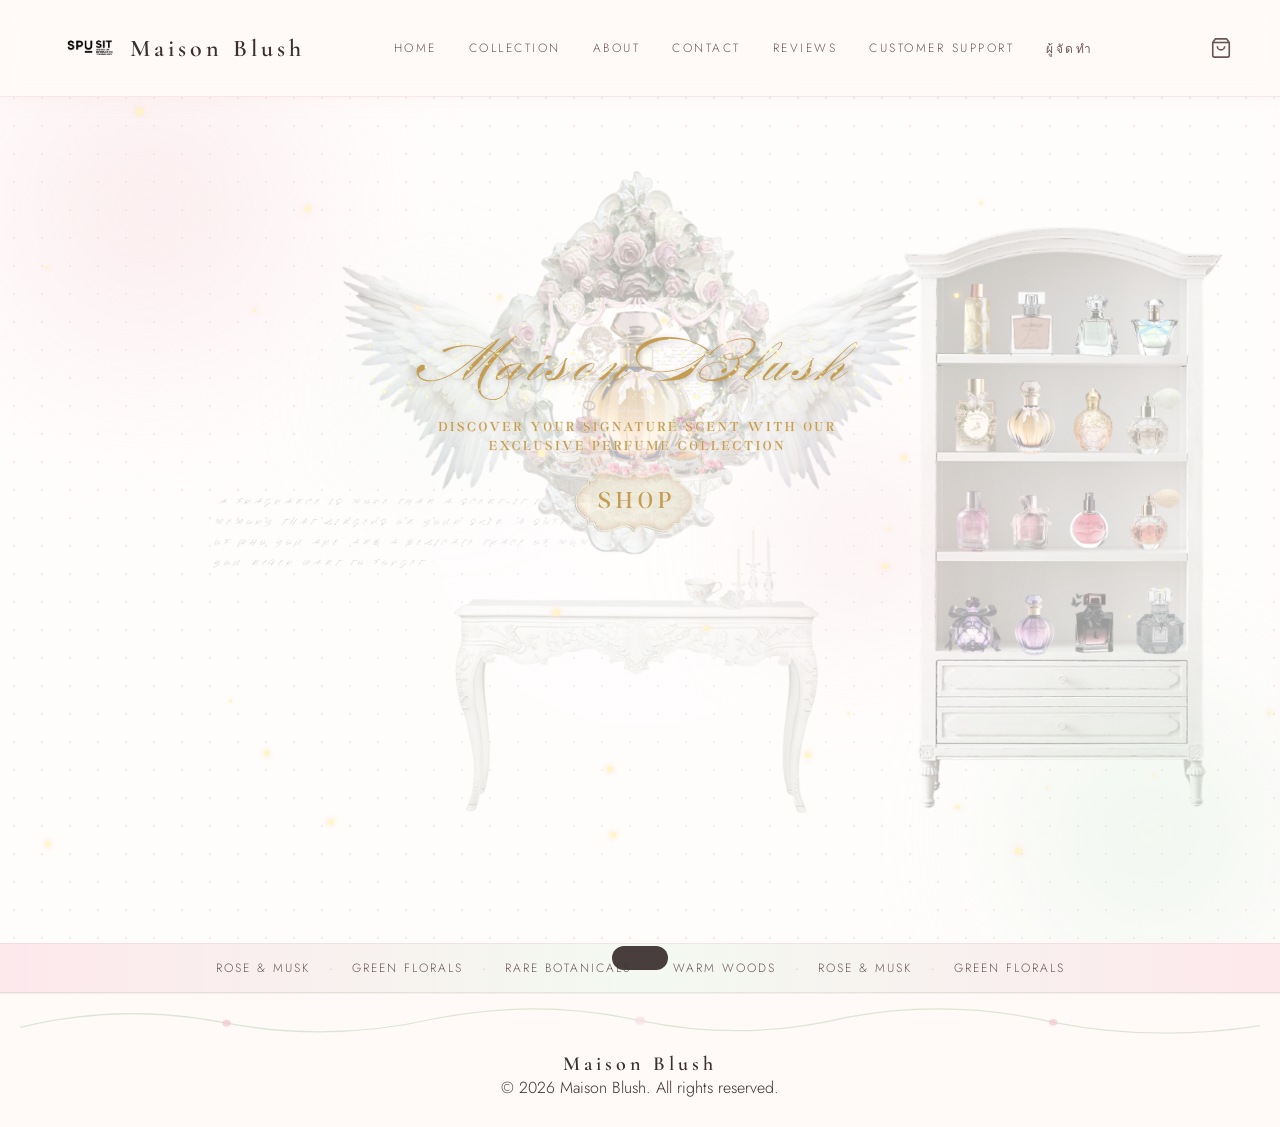
==== index.html @ d55a4695 "Add files via upload" ====
<!DOCTYPE html>
<html lang="th">
<head>
<meta charset="UTF-8">
<meta name="viewport" content="width=device-width, initial-scale=1.0, minimum-scale=1.0, maximum-scale=5.0">
<title>Maison Blush — Home</title>
<link href="https://fonts.googleapis.com/css2?family=Playfair+Display:wght@400;500;600&display=swap" rel="stylesheet">
<link href="https://fonts.googleapis.com/css2?family=Cormorant+Garamond:ital,wght@0,300;0,400;0,600;1,300;1,400&family=Jost:wght@200;300;400&display=swap" rel="stylesheet">
<link rel="stylesheet" href="style.css">
<style>.logo{text-decoration:none!important;border-bottom:none!important;border:none!important;}</style>
</head>
<body class="home-page fade-in">
<div class="sparkle-layer" id="sparkleLayer"></div>

<div class="cart-overlay" id="cartOverlay" onclick="closeCart()"></div>
<div class="cart-sidebar" id="cartSidebar">
  <div class="cart-header"><h3>🛒 ตะกร้าสินค้า</h3><button class="cart-close" onclick="closeCart()">✕</button></div>
  <div class="cart-items" id="cartItems"><div class="cart-empty" id="cartEmpty">ยังไม่มีสินค้าในตะกร้า 🌸</div></div>
  <div class="cart-footer-panel" id="cartFooterPanel" style="display:none">
    <div class="cart-total"><span class="cart-total-label">ยอดรวมทั้งหมด</span><span class="cart-total-amount" id="cartTotal">฿0</span></div>
    <button class="checkout-btn" onclick="goToCheckout()">
  ยืนยันคำสั่งซื้อ
</button>
  </div>
</div>
<div class="toast" id="toast"></div>

<div class="mobile-nav" id="mobileNav">
  <button class="mobile-nav-close" onclick="closeMobileNav()">✕</button>
  <a href="index.html" onclick="closeMobileNav()">Home</a>
  <a href="collection.html" onclick="closeMobileNav()">Collection</a>
  <a href="about.html" onclick="closeMobileNav()">About</a>
  <a href="contact.html" onclick="closeMobileNav()">Contact</a>
  <a href="reviews.html" onclick="closeMobileNav()">Reviews</a>
  <a href="support.html" onclick="closeMobileNav()">Customer Support</a>
  <a href="team.html" onclick="closeMobileNav()">ผู้จัดทำ</a>
</div>

<header>
  <a class="logo" href="index.html">
    <img src="pic/Logo SPU SIT_black.png" alt="Maison Blush Logo">
    Maison Blush
  </a>

  <nav id="desktopNav">
    <a href="index.html" class="nav-active">Home</a>
    <a href="collection.html">Collection</a>
    <a href="about.html">About</a>
    <a href="contact.html">Contact</a>
    <a href="reviews.html">Reviews</a>
    <a href="support.html">Customer Support</a>
    <a href="team.html">ผู้จัดทำ</a>
  </nav>

  <div class="header-actions">
    <button class="cart-icon-btn" onclick="openCart()">
      <svg viewBox="0 0 24 24" fill="none" stroke="currentColor" stroke-width="1.8">
        <path d="M6 2L3 6v14a2 2 0 002 2h14a2 2 0 002-2V6l-3-4z"/>
        <line x1="3" y1="6" x2="21" y2="6"/>
        <path d="M16 10a4 4 0 01-8 0"/>
      </svg>
      <span class="cart-badge" id="cartBadge">0</span>
    </button>

    <button class="hamburger" onclick="openMobileNav()">
      <span></span><span></span><span></span>
    </button>
  </div>
</header>

<section class="hero">
  <div class="hero-blob b1"></div><div class="hero-blob b2"></div><div class="hero-blob b3"></div><div class="hero-blob b4"></div>
  <div class="overlay"></div>
<div class="hero-box">
  <p>Discover your signature scent with our exclusive perfume collection</p>
  <a href="collection.html" class="shop-button-img">
   <img src="pic/shop.png" alt="Shop Now">
  </a>
  <div class="hero-ornament bottom-ornament">— &ensp; Maison Blush &ensp; —</div>
</div>
</section>

<div class="scent-strip">
  <div class="strip-item">Rose &amp; Musk</div><div class="strip-dot">·</div>
  <div class="strip-item">Green Florals</div><div class="strip-dot">·</div>
  <div class="strip-item">Rare Botanicals</div><div class="strip-dot">·</div>
  <div class="strip-item">Warm Woods</div><div class="strip-dot">·</div>
  <div class="strip-item">Rose &amp; Musk</div><div class="strip-dot">·</div>
  <div class="strip-item">Green Florals</div>
</div>

<footer>
  <svg class="footer-vine" viewBox="0 0 1200 60" xmlns="http://www.w3.org/2000/svg" preserveAspectRatio="none">
    <path d="M0,40 Q100,10 200,35 Q300,58 400,30 Q500,5 600,32 Q700,58 800,28 Q900,5 1000,34 Q1100,58 1200,38" stroke="#b8d4ae" stroke-width="1.5" fill="none" opacity="0.5"/>
    <circle cx="200" cy="35" r="4" fill="#f3c6ce" opacity="0.7"/>
    <circle cx="600" cy="32" r="5" fill="#f9dde2" opacity="0.7"/>
    <circle cx="1000" cy="34" r="4" fill="#f3c6ce" opacity="0.7"/>
  </svg>
  <div class="logo footer-logo">Maison Blush</div>
  <p>© 2026 Maison Blush. All rights reserved.</p>
</footer>
<script src="script.js"></script>

</body>
</html>
---- style.css ----
/* =============================================
    MAISON BLUSH 
    ============================================= */

  :root {
    --pink-deep:    #e8aeb7;
    --pink-mid:     #f3c6ce;
    --pink-light:   #fde8ec;
    --pink-blush:   #fdecef;
    --green-sage:   #8fad88;
    --green-soft:   #a8c89e;
    --green-pale:   #dbeedd;
    --cream:        #fffaf8;
    --white:        #ffffff;
    --text-dark:    #3a2e2e;
    --text-mid:     #6b5555;
    --text-light:   #9e8888;
  }

  * { margin: 0; padding: 0; box-sizing: border-box; }
  html { scroll-behavior: smooth; }

  body {
    font-family: 'Jost', sans-serif;
    font-weight: 300;
    background-color: var(--cream);
    background-image: radial-gradient(var(--pink-mid) 1px, transparent 1px);
    background-size: 28px 28px;
    color: var(--text-dark);
    overflow-x: hidden;
  }

  #petalCanvas { position: fixed; inset: 0; pointer-events: none; z-index: 5; }

  /* ══════════════════════════════════════
    SCROLL REVEAL ANIMATIONS
  ══════════════════════════════════════ */
  .reveal {
    opacity: 0; transform: translateY(40px);
    transition: opacity 0.8s ease, transform 0.8s ease;
  }
  .reveal.visible { opacity: 1; transform: translateY(0); }

  .reveal-left {
    opacity: 0; transform: translateX(-50px);
    transition: opacity 0.8s ease, transform 0.8s ease;
  }
  .reveal-left.visible { opacity: 1; transform: translateX(0); }

  .reveal-right {
    opacity: 0; transform: translateX(50px);
    transition: opacity 0.8s ease, transform 0.8s ease;
  }
  .reveal-right.visible { opacity: 1; transform: translateX(0); }

  .reveal-scale {
    opacity: 0; transform: scale(0.88);
    transition: opacity 0.8s ease, transform 0.8s ease;
  }
  .reveal-scale.visible { opacity: 1; transform: scale(1); }

  /* ══════════════════════════════════════
    CORNER BOTANICALS
  ══════════════════════════════════════ */
  .corner-botanical { position: fixed; pointer-events: none; z-index: 2; opacity: 0.88; }
  .corner-botanical.tl { top: 0; left: 0;   width: 200px; height: 280px; }
  .corner-botanical.tr { top: 0; right: 0;  width: 200px; height: 280px; }
  .corner-botanical.bl { bottom: 0; left: 0;  width: 220px; height: 200px; }
  .corner-botanical.br { bottom: 0; right: 0; width: 220px; height: 200px; }
  @media (max-width: 768px) {
    .corner-botanical.tl, .corner-botanical.tr { width: 100px; height: 140px; }
    .corner-botanical.bl, .corner-botanical.br { width: 110px; height: 100px; }
  }

  /* ══════════════════════════════════════
    NAVBAR
  ══════════════════════════════════════ */
header {
  backdrop-filter: blur(10px);
  animation: headerFloat 4s ease-in-out infinite;
  position: sticky;
  top: 0;
  z-index: 1000;
  display: flex;
  align-items: center;
  justify-content: space-between;
  padding: 18px 40px; 
  background: rgba(255,250,248,0.82);
  border-bottom: 1px solid rgba(243,198,206,0.4);
  box-shadow: 0 2px 20px rgba(232,174,183,0.1);
}
#reviewAlert {
  position: fixed;
  inset: 0;
  z-index: 2000;
  background: rgba(0, 0, 0, 0.4);
  display: none;
  align-items: center;
  justify-content: center;
  pointer-events: none;
}

#reviewAlert[style*="flex"] {
  pointer-events: auto;
}

  @keyframes headerFloat {
  0%,100% { transform: translateY(0); }
  50% { transform: translateY(-2px); }
}

@media (max-width: 768px) { header { padding: 14px 20px; } }

.logo {
  display: flex;
  align-items: center;
  gap: 10px;
  font-family: 'Cormorant Garamond', serif;
  font-size: 24px;
  font-weight: 600;
  letter-spacing: 4px;
  color: var(--text-dark);
  margin-left: 20px;
}

.logo img {
  width: 60px; 
  height: 60px;
  object-fit: contain;
}

nav {
  display: flex;
  justify-content: center; 
  gap: 32px; 
}

nav a {
  text-decoration: none;
  color: var(--text-mid);
  font-size: 12px;
  letter-spacing: 2.5px;
  text-transform: uppercase;
  position: relative;
  transition: color 0.3s;
  text-align: center;
}
  nav a::after {
    content: ''; position: absolute; bottom: -3px; left: 0;
    width: 0; height: 1px; background: var(--pink-deep); transition: width 0.3s ease;
  }
  nav a:hover { color: var(--pink-deep); }
  nav a:hover::after { width: 100%; }
  @media (max-width: 768px) { #desktopNav { display: none; } }

  .header-actions { display: flex; align-items: center; gap: 8px;  margin-left: 20px;}

  
  .cart-icon-btn {
    position: relative; cursor: pointer; background: none; border: none;
    padding: 8px; border-radius: 50%;
    transition: background 0.2s;
    display: flex; align-items: center; justify-content: center;
  }
  .cart-icon-btn:hover { background: var(--pink-light); }
  .cart-icon-btn svg { width: 22px; height: 22px; stroke: var(--text-mid); }
  .cart-badge {
    position: absolute; top: 2px; right: 2px;
    background: var(--pink-deep); color: white;
    font-size: 9px; width: 16px; height: 16px; border-radius: 50%;
    display: none; align-items: center; justify-content: center;
    font-family: 'Jost', sans-serif;
  }
  .cart-badge.show { display: flex; }

  .hamburger {
    display: none; flex-direction: column; gap: 5px;
    cursor: pointer; padding: 4px; background: none; border: none;
  }
  .hamburger span { display: block; width: 22px; height: 1.5px; background: var(--text-mid); transition: all 0.3s; }
  @media (max-width: 768px) { .hamburger { display: flex; } }

  .mobile-nav {
    display: none; position: fixed; inset: 0;
    background: rgba(255,250,248,0.97); z-index: 300;
    flex-direction: column; align-items: center; justify-content: center; gap: 40px;
  }
  .mobile-nav.open { display: flex; }
  .mobile-nav a { font-size: 18px; letter-spacing: 4px; text-transform: uppercase; color: var(--text-dark); text-decoration: none; }
  .mobile-nav-close {
    position: absolute; top: 20px; right: 24px;
    font-size: 28px; cursor: pointer; color: var(--text-mid); background: none; border: none;
  }

@media (max-width: 768px) {

  .cards {
    display: grid;
    grid-template-columns: 1fr 1fr; 
    gap: 12px;
    padding: 0 12px;
    justify-items: center;
  }

  .card {
    width: 100%;
    max-width: 100%;
    padding: 14px 12px 14px;
    border-radius: 18px;
  }

  .img {
    height: 130px;
    border-radius: 12px;
    margin-bottom: 10px;
  }

  .bottle-icon {
    width: 55px;
  }

  .card h3 {
    font-size: 15px;
    margin-bottom: 3px;
  }

  .card p {
    font-size: 11px;
    margin-bottom: 4px;
  }

  .card-meta {
    font-size: 10px;
    margin-bottom: 8px;
  }

  .card-footer {
    flex-direction: column;
    align-items: flex-start;
    gap: 6px;
  }

.price {
  text-align: center;
  width: 100%;
}

  .card-actions {
    width: 100%;
    display: flex;
    gap: 4px;
  }

  .add-btn, .buy-btn {
    flex: 1;
    font-size: 10px;
    padding: 6px 8px;
    letter-spacing: 0.5px;
    text-align: center;
  }
  

  .card-featured {
    transform: none;
    grid-column: span 2; 
  }
  .card-featured:hover {
    transform: translateY(-8px);
  }

  .card-badge {
    font-size: 9px;
    padding: 3px 8px;
  }
}

@media (max-width: 380px) {
  .cards {
    grid-template-columns: 1fr 1fr;
    gap: 8px;
    padding: 0 8px;
  }

  .img {
    height: 110px;
  }

  .card h3 {
    font-size: 13px;
  }
}
  /* ══════════════════════════════════════
    CART SIDEBAR 
  ══════════════════════════════════════ */
  .cart-overlay { display: none; position: fixed; inset: 0; background: rgba(58,46,46,0.4); z-index: 500; backdrop-filter: blur(4px); }
  .cart-overlay.open { display: block; }

  .cart-sidebar {
    position: fixed; top: 0; right: -420px; width: 380px; height: 100vh;
    background: var(--cream); z-index: 501;
    box-shadow: -10px 0 40px rgba(232,174,183,0.2);
    transition: right 0.4s cubic-bezier(0.4,0,0.2,1);
    display: flex; flex-direction: column;
  }
  .cart-sidebar.open { right: 0; }
  @media (max-width: 480px) { .cart-sidebar { width: 100%; } }

  .cart-header {
    padding: 24px 28px; border-bottom: 1px solid rgba(243,198,206,0.4);
    display: flex; align-items: center; justify-content: space-between;
  }
  .cart-header h3 { font-family: 'Cormorant Garamond', serif; font-size: 22px; font-weight: 400; letter-spacing: 2px; }
  .cart-close { background: none; border: none; cursor: pointer; font-size: 22px; color: var(--text-mid); transition: color 0.2s; }
  .cart-close:hover { color: var(--pink-deep); }

  .cart-items { flex: 1; overflow-y: auto; padding: 20px 28px; }
  .cart-empty { text-align: center; padding: 60px 20px; color: var(--text-light); font-style: italic; font-size: 14px; }

  .cart-item {
    display: flex; gap: 14px; padding: 16px 0;
    border-bottom: 1px solid rgba(243,198,206,0.25); align-items: center;
  }
  .cart-item-img {
    width: 60px; height: 60px; border-radius: 12px;
    background: linear-gradient(145deg, var(--pink-light), #fff);
    display: flex; align-items: center; justify-content: center; font-size: 24px; flex-shrink: 0;
  }
  .cart-item-info { flex: 1; }
  .cart-item-name { font-family: 'Cormorant Garamond', serif; font-size: 16px; font-weight: 600; color: var(--text-dark); margin-bottom: 4px; }
  .cart-item-size { font-size: 11px; color: var(--text-light); letter-spacing: 1px; margin-bottom: 8px; }
  .cart-item-price { font-family: 'Cormorant Garamond', serif; font-size: 16px; color: var(--pink-deep); font-weight: 600; }
  .qty-control { display: flex; align-items: center; gap: 10px; margin-top: 6px; }
  .qty-btn {
    width: 24px; height: 24px; border-radius: 50%;
    border: 1px solid rgba(243,198,206,0.6); background: white;
    cursor: pointer; font-size: 14px; color: var(--text-mid);
    display: flex; align-items: center; justify-content: center; transition: all 0.2s;
  }
  .qty-btn:hover { background: var(--pink-light); }
  .qty-num { font-size: 13px; min-width: 20px; text-align: center; }
  .cart-remove { background: none; border: none; cursor: pointer; color: var(--text-light); font-size: 16px; transition: color 0.2s; flex-shrink: 0; }
  .cart-remove:hover { color: var(--pink-deep); }

  .cart-footer-panel { padding: 24px 28px; border-top: 1px solid rgba(243,198,206,0.4); }
  .cart-total { display: flex; justify-content: space-between; align-items: center; margin-bottom: 20px; }
  .cart-total-label { font-size: 12px; letter-spacing: 2px; text-transform: uppercase; color: var(--text-mid); }
  .cart-total-amount { font-family: 'Cormorant Garamond', serif; font-size: 24px; font-weight: 600; color: var(--pink-deep); }
  .checkout-btn {
    width: 100%; padding: 14px; border: none; cursor: pointer;
    background: linear-gradient(135deg, #f3b6c1, #e8aeb7); color: white;
    border-radius: 20px; font-family: 'Jost', sans-serif; font-size: 12px;
    letter-spacing: 3px; text-transform: uppercase;
    box-shadow: 0 6px 24px rgba(232,174,183,0.4); transition: all 0.3s;
  }
  .checkout-btn:hover { transform: translateY(-2px); box-shadow: 0 10px 32px rgba(232,174,183,0.5); }

  .toast {
    position: fixed; bottom: 30px; left: 50%; transform: translateX(-50%) translateY(100px);
    background: rgba(58,46,46,0.92); color: white; padding: 12px 28px;
    border-radius: 30px; font-size: 13px; letter-spacing: 1px;
    z-index: 600; transition: transform 0.4s cubic-bezier(0.4,0,0.2,1);
    pointer-events: none; white-space: nowrap;
  }
  .toast.show { transform: translateX(-50%) translateY(0); }

  /* ══════════════════════════════════════
    HERO
  ══════════════════════════════════════ */
  .hero {
    
    position: relative; height: 94vh;
    display: flex; align-items: center; justify-content: center;
    overflow: hidden;
    background: linear-gradient(145deg, #fde8ec 0%, #fff5f7 40%, #eef8f0 100%);
    z-index: 1;
  }
  .hero-blob { position: absolute; border-radius: 50%; filter: blur(55px); pointer-events: none; animation: blobFloat 9s ease-in-out infinite alternate; }
  .b1 { width:500px; height:500px; top:-140px; left:-100px; background: radial-gradient(circle, #f9dde2 0%, transparent 70%); opacity:0.55; animation-delay:0s; }
  .b2 { width:420px; height:420px; bottom:-100px; right:-80px; background: radial-gradient(circle, #dbeedd 0%, transparent 70%); opacity:0.48; animation-delay:-3.5s; }
  .b3 { width:300px; height:300px; top:35%; left:55%; background: radial-gradient(circle, #f3c6ce 0%, transparent 70%); opacity:0.32; animation-delay:-6s; }
  .b4 { width:250px; height:250px; top:20%; left:25%; background: radial-gradient(circle, #dbeedd 0%, transparent 70%); opacity:0.28; animation-delay:-4s; }
  @keyframes blobFloat { 0% { transform: translate(0,0) scale(1); } 100% { transform: translate(18px,-18px) scale(1.06); } }

  .hero-rose-left, .hero-rose-right { position: absolute; top: 0; height: 100%; width: 160px; pointer-events: none; opacity: 0.82; }
  .hero-rose-left  { left: 0; }
  .hero-rose-right { right: 0; }
  @media (max-width: 768px) { .hero-rose-left, .hero-rose-right { width: 70px; } }
.overlay {
  display: none;
}

  @media (max-width: 600px) { .overlay { width: 92%; height: auto; padding: 20px 0; } }

.hero-box {
    position: relative;
    z-index: 10; 
}

.hero-box {
  opacity: 0;
  transform: translateY(30px);
  filter: blur(8px);
  animation: heroIn 1.2s ease forwards;
  animation-delay: 0.3s;
}

@keyframes heroIn {
  to {
    opacity: 1;
    transform: translateY(0);
    filter: blur(0);
  }
}

.hero-box {
    z-index: 2;
}

.shop-button-img {
    z-index: 3;
}

  @keyframes fadeUp { from { opacity:0; transform:translateY(28px); } to { opacity:1; transform:translateY(0); } }

  .hero-ornament { font-family: 'Cormorant Garamond', serif; font-size: 14px; letter-spacing: 6px; color: var(--pink-deep); margin-bottom: 22px; }
  .bottom-ornament { margin-top: 28px; font-style: italic; color: var(--text-light); font-size: 13px; letter-spacing: 3px; }

.hero-box h1 {
    font-family: 'Playfair Display', 'Cormorant Garamond', serif;
    font-size: clamp(36px, 6vw, 64px);
    font-weight: 400;
    letter-spacing: 1.5px;
    color: var(--text-dark);
    line-height: 1.1;
    margin-bottom: 18px;
}

  .hero-box p { color: var(--text-mid); font-size: 15px; letter-spacing: 0.8px; margin-bottom: 34px; max-width: 400px; margin-inline: auto; }

  /* ══════════════════════════════════════
    SCENT STRIP
  ══════════════════════════════════════ */
  .scent-strip {
    display: flex; align-items: center; justify-content: center; flex-wrap: wrap;
    padding: 14px 40px;
    background: linear-gradient(90deg, #fde8ec, #f3f9f1, #fde8ec);
    border-top: 1px solid rgba(243,198,206,0.4); border-bottom: 1px solid rgba(168,200,158,0.3);
    z-index: 1; position: relative;
  }
  .strip-item { font-size: 12px; letter-spacing: 2px; color: var(--text-mid); padding: 0 18px; text-transform: uppercase; }
  .strip-dot { color: var(--pink-mid); font-size: 20px; line-height: 1; }

  /* ══════════════════════════════════════
    SHARED SECTION LABELS
  ══════════════════════════════════════ */
  .section-label { font-size: 11px; letter-spacing: 5px; text-transform: uppercase; color: var(--green-sage); margin-bottom: 14px; }
  .section-title { font-family: 'Cormorant Garamond', serif; font-size: clamp(28px,4vw,42px); font-weight: 400; color: var(--text-dark); margin-bottom: 18px; }
  .divider-botanical { display: flex; align-items: center; justify-content: center; gap: 10px; margin-bottom: 55px; font-size: 18px; }
  .divider-botanical .line { display: inline-block; width: 60px; height: 1px; background: linear-gradient(90deg, transparent, var(--pink-mid), transparent); }
  .divider-botanical .bloom { color: var(--pink-deep); font-size: 16px; }

  /* ══════════════════════════════════════
    COLLECTION
  ══════════════════════════════════════ */
  .collection { position: relative; z-index: 1; padding: 40px 60px 110px; text-align: center; background: rgba(255,250,248,0.7); }
  .collection h2 { font-family: 'Cormorant Garamond', serif; font-size: 44px; font-weight: 400; color: var(--text-dark); margin-bottom: 0px; }
  @media (max-width: 768px) { .collection { padding: 60px 20px; } }

  .filter-bar {
    display: flex; flex-wrap: wrap; gap: 16px; justify-content: center; align-items: flex-end;
    margin-bottom: 44px; padding: 20px 30px;
    background: rgba(255,255,255,0.7); border-radius: 20px;
    border: 1px solid rgba(243,198,206,0.4); backdrop-filter: blur(10px);
  }
  .filter-group { display: flex; flex-direction: column; align-items: flex-start; gap: 6px; }
  .filter-group label { font-size: 10px; letter-spacing: 2px; text-transform: uppercase; color: var(--green-sage); }
  .filter-select {
    padding: 8px 32px 8px 14px; border: 1px solid rgba(243,198,206,0.6);
    border-radius: 20px; background: white; color: var(--text-mid);
    font-family: 'Jost', sans-serif; font-size: 12px; letter-spacing: 1px;
    cursor: pointer; appearance: none;
    background-image: url("data:image/svg+xml,%3Csvg xmlns='http://www.w3.org/2000/svg' width='10' height='6'%3E%3Cpath d='M0 0l5 6 5-6z' fill='%23e8aeb7'/%3E%3C/svg%3E");
    background-repeat: no-repeat; background-position: right 12px center;
    transition: border-color 0.2s;
  }
  .filter-select:focus { outline: none; border-color: var(--pink-deep); }
  .filter-reset {
    padding: 8px 20px; border: 1px solid rgba(143,173,136,0.5);
    border-radius: 20px; background: transparent; color: var(--green-sage);
    font-family: 'Jost', sans-serif; font-size: 11px; letter-spacing: 2px; text-transform: uppercase;
    cursor: pointer; transition: all 0.2s; align-self: flex-end;
  }
  .filter-reset:hover { background: var(--green-pale); }

  /* Cards */
  .cards { display: flex; gap: 28px; justify-content: center; flex-wrap: wrap; }

  .card {
    position: relative; background: rgba(255,255,255,0.82); backdrop-filter: blur(10px);
    text-align: center;   
    padding: 28px 24px 24px; width: 265px; border-radius: 26px;
    border: 1px solid rgba(243,198,206,0.5);
    box-shadow: 0 4px 30px rgba(232,174,183,0.12), inset 0 1px 0 rgba(255,255,255,0.9);
    transition: transform 0.35s ease, box-shadow 0.35s ease;
    text-align: left; overflow: hidden;
  }
  .card:hover { transform: translateY(-12px); box-shadow: 0 20px 55px rgba(232,174,183,0.22), inset 0 1px 0 rgba(255,255,255,0.9); }
  .card::before { content: ""; position: absolute; inset: 10px; border: 1px dashed rgba(243,198,206,0.5); border-radius: 18px; pointer-events: none; }

  .card-petal { position: absolute; font-size: 20px; top: 12px; left: 16px; opacity: 0.45; animation: petalSpin 6s ease-in-out infinite alternate; pointer-events: none; }
  @keyframes petalSpin { 0% { transform: rotate(-10deg) translateY(0); } 100% { transform: rotate(10deg) translateY(-5px); } }

  .card-featured { background: linear-gradient(155deg, rgba(255,255,255,0.96), rgba(253,237,244,0.85)); border-color: rgba(232,174,183,0.6); transform: translateY(-10px) scale(1.03); }
  .card-featured:hover { transform: translateY(-22px) scale(1.03); }

  .card-badge { position: absolute; top: 16px; left: 16px; background: linear-gradient(135deg, var(--green-sage), var(--green-soft)); color: white; font-size: 10px; font-family: 'Jost', sans-serif; letter-spacing: 2px; text-transform: uppercase; padding: 4px 10px; border-radius: 20px; z-index: 2; }
  .card-badge.bestseller { background: linear-gradient(135deg, var(--pink-deep), #d4a0aa); }
  .card-badge.fresh { background: linear-gradient(135deg, #8fad88, #a8c89e); }

  .img { height: 190px; border-radius: 18px; margin-bottom: 18px; overflow: hidden; background: linear-gradient(145deg, var(--pink-light), #fff8f0); display: flex; align-items: center; justify-content: center; position: relative; }
  .img-featured { background: linear-gradient(145deg, #ede8f8, #fde8f4); }
  .img-green    { background: linear-gradient(145deg, #eef8f0, #f5fef8); }

  .img-inner { position: relative; display: flex; align-items: center; justify-content: center; width: 100%; height: 100%; }

  .mist-ring { position: absolute; border-radius: 50%; background: radial-gradient(circle, rgba(253,232,236,0.55) 0%, rgba(243,198,206,0.15) 60%, transparent 100%); animation: mistPulse 3s ease-in-out infinite; }
  .mr1 { width:70px; height:70px; animation-delay:0s; }
  .mr2 { width:110px; height:110px; animation-delay:-1s; opacity:0.6; }
  .mr3 { width:145px; height:145px; animation-delay:-2s; opacity:0.4; }
  .mr-pink { background: radial-gradient(circle, rgba(220,180,220,0.45) 0%, rgba(200,160,220,0.12) 60%, transparent 100%); }
  .mr-green { background: radial-gradient(circle, rgba(168,200,158,0.45) 0%, rgba(140,185,130,0.12) 60%, transparent 100%); }
  @keyframes mistPulse { 0%, 100% { transform: scale(1); opacity: 0.7; } 50% { transform: scale(1.12); opacity: 0.4; } }

  .bottle-icon { width: 80px; position: relative; z-index: 2; filter: drop-shadow(0 10px 20px rgba(232,174,183,0.38)); transition: transform 0.3s ease; }
  .card:hover .bottle-icon { transform: scale(1.1) translateY(-5px); }

  .card h3 { font-family: 'Cormorant Garamond', serif; font-size: 22px; font-weight: 600; color: var(--text-dark); margin-bottom: 5px; }
  .card p { font-size: 13px; color: var(--text-light); margin-bottom: 8px; font-style: italic; }
  .card-meta { font-size: 11px; color: var(--text-light); letter-spacing: 1px; margin-bottom: 12px; }

.scent-tags span {
  display: inline-flex;
  align-items: center;
  justify-content: center;
  font-size: 10px;
  letter-spacing: 1px;
  padding: 3px 10px;
  border-radius: 20px;
  border: 1px solid rgba(143,173,136,0.45);
  color: var(--green-sage);
  background: rgba(219,238,221,0.3);
  white-space: nowrap;  
}

.card-footer {
  display: flex;
  flex-direction: column; 
  align-items: center;  
  gap: 8px;
}
.price {
  font-family: 'Cormorant Garamond', serif;
  font-size: 20px;
  font-weight: 600;
  color: #605d5e;
  text-align: center;
  letter-spacing: 1px;
  margin: 6px 0;
  position: relative;
}

.price::before,
.price::after {
  content: "";
  display: inline-block;
  width: 24px;
  height: 1px;
  background: #afabad;
  margin: 0 10px;
  vertical-align: middle;
}

  .add-btn {
    padding: 6px 14px; border: 1px solid var(--pink-mid); background: transparent;
    color: var(--pink-deep); border-radius: 14px; cursor: pointer;
    font-size: 12px; font-family: 'Jost', sans-serif; letter-spacing: 1px; transition: all 0.25s ease;
  }
  .add-btn:hover { background: var(--pink-deep); color: white; box-shadow: 0 4px 14px rgba(232,174,183,0.4); transform: scale(1.04); }
  .add-btn-featured { background: linear-gradient(135deg, #f3b6c1, #e8aeb7); color: white; border: none; box-shadow: 0 4px 14px rgba(232,174,183,0.35); }
  .add-btn-featured:hover { background: linear-gradient(135deg, #eeaabb, #d99aa4); }

  .buy-btn {
    padding: 6px 14px; border: none;
    background: linear-gradient(135deg, var(--pink-deep), #d4a0aa); color: white;
    border-radius: 14px; cursor: pointer; font-size: 12px; font-family: 'Jost', sans-serif;
    letter-spacing: 1px; transition: all 0.25s; margin-left: 6px;
  }
  .buy-btn:hover { transform: translateY(-2px); box-shadow: 0 6px 18px rgba(232,174,183,0.45); }
  .card-actions { display: flex; gap: 4px; }

  /* ══════════════════════════════════════
    CUSTOMER REVIEWS (ใหม่)
  ══════════════════════════════════════ */
  .reviews {
    position: relative; z-index: 1; padding: 80px 60px; text-align: center;
    background: linear-gradient(160deg, #fde8ec, #f0faf2 50%, #fde8ec);
  }
  @media (max-width: 768px) { .reviews { padding: 60px 20px; } }

  .reviews h2 { font-family: 'Cormorant Garamond', serif; font-size: clamp(28px,4vw,44px); font-weight: 400; color: var(--text-dark); margin-bottom: 18px; }

  .reviews-grid { display: grid; grid-template-columns: repeat(auto-fit, minmax(280px, 1fr)); gap: 24px; max-width: 1000px; margin: 0 auto; }

  .review-card {
    background: rgba(255,255,255,0.88); border-radius: 20px; padding: 28px;
    border: 1px solid rgba(243,198,206,0.4); box-shadow: 0 4px 24px rgba(232,174,183,0.1);
    text-align: left; transition: transform 0.3s, box-shadow 0.3s;
  }
  .review-card:hover { transform: translateY(-6px); box-shadow: 0 12px 40px rgba(232,174,183,0.2); }
  .review-stars { color: #f3b6c1; font-size: 16px; margin-bottom: 12px; letter-spacing: 2px; }
  .review-text { font-size: 14px; line-height: 1.8; color: var(--text-mid); font-style: italic; margin-bottom: 16px; }
  .review-author { display: flex; align-items: center; gap: 12px; }
  .review-avatar { width: 38px; height: 38px; border-radius: 50%; background: linear-gradient(135deg, var(--pink-mid), var(--green-soft)); display: flex; align-items: center; justify-content: center; font-size: 16px; color: white; font-family: 'Cormorant Garamond', serif; font-weight: 600; flex-shrink: 0; }
  .review-name { font-size: 13px; font-weight: 400; color: var(--text-dark); letter-spacing: 1px; }
  .review-product { font-size: 11px; color: var(--text-light); letter-spacing: 1px; margin-top: 2px; }

  /* Review form */
  .review-form-wrap { max-width: 560px; margin: 50px auto 0; background: rgba(255,255,255,0.88); border-radius: 24px; padding: 36px; border: 1px solid rgba(243,198,206,0.4); }
  .review-form-title { font-family: 'Cormorant Garamond', serif; font-size: 22px; margin-bottom: 24px; color: var(--text-dark); }
  .form-group { margin-bottom: 18px; text-align: left; }
  .form-group label { display: block; font-size: 10px; letter-spacing: 2px; text-transform: uppercase; color: var(--green-sage); margin-bottom: 8px; }
  .form-input, .form-textarea { width: 100%; padding: 12px 16px; border: 1px solid rgba(243,198,206,0.5); border-radius: 12px; background: white; color: var(--text-dark); font-family: 'Jost', sans-serif; font-size: 13px; transition: border-color 0.2s; }
  .form-input:focus, .form-textarea:focus { outline: none; border-color: var(--pink-deep); }
  .form-textarea { height: 100px; resize: none; }
  .star-select { display: flex; gap: 8px; margin-top: 4px; }
  .star-select span { font-size: 24px; cursor: pointer; color: #ddd; transition: color 0.2s; }
  .star-select span.active, .star-select span:hover { color: #f3b6c1; }
  .submit-review {
    width: 100%; padding: 12px; border: none; cursor: pointer;
    background: linear-gradient(135deg, var(--pink-mid), var(--pink-deep)); color: white;
    border-radius: 16px; font-family: 'Jost', sans-serif; font-size: 12px;
    letter-spacing: 2.5px; text-transform: uppercase; transition: all 0.3s;
  }
  .submit-review:hover { transform: translateY(-2px); box-shadow: 0 8px 24px rgba(232,174,183,0.4); }

  /* ══════════════════════════════════════
    ABOUT
  ══════════════════════════════════════ */
  .about {
    position: relative; z-index: 1; padding: 0 40px 90px;
    background: linear-gradient(160deg, #fde8ec, #f0faf2 60%, #fde8ec);
    border-top: 1px solid rgba(243,198,206,0.4); border-bottom: 1px solid rgba(243,198,206,0.4);
  }
  @media (max-width: 768px) { .about { padding: 0 20px 60px; } }
  .about-arch { width: 100%; overflow: hidden; line-height: 0; }
  .about-arch svg { width: 100%; height: 90px; display: block; }
  .about-inner { display: flex; align-items: center; justify-content: center; gap: 40px; max-width: 880px; margin: 0 auto; }
  .about-deco-left, .about-deco-right { flex-shrink: 0; }
  @media (max-width: 768px) { .about-deco-left, .about-deco-right { display: none; } .about-inner { flex-direction: column; } }
  .about-text { text-align: center; flex: 1; }
  .about h2 { font-family: 'Cormorant Garamond', serif; font-size: clamp(28px,4vw,42px); font-weight: 400; color: var(--text-dark); margin-bottom: 20px; }
  .about p { font-size: 15px; line-height: 1.95; color: var(--text-mid); margin-bottom: 20px; }
  .about-quote { font-family: 'Cormorant Garamond', serif; font-size: 17px; font-style: italic; color: var(--pink-deep); letter-spacing: 0.5px; margin-bottom: 24px; }
  .about-mist { display: flex; gap: 10px; justify-content: center; margin-top: 10px; }
  .mist-dot { display: inline-block; border-radius: 50%; animation: mistDot 3s ease-in-out infinite alternate; }
  .md1 { width:8px;  height:8px;  animation-delay:0s;    background: radial-gradient(circle, #f3c6ce, transparent); }
  .md2 { width:12px; height:12px; animation-delay:-0.5s; background: radial-gradient(circle, #e8aeb7, transparent); opacity:0.7; }
  .md3 { width:16px; height:16px; animation-delay:-1s;   background: radial-gradient(circle, #b8d4ae, transparent); opacity:0.65; }
  .md4 { width:12px; height:12px; animation-delay:-1.5s; background: radial-gradient(circle, #e8aeb7, transparent); opacity:0.7; }
  .md5 { width:8px;  height:8px;  animation-delay:-2s;   background: radial-gradient(circle, #f3c6ce, transparent); }
  @keyframes mistDot { 0% { transform: translateY(0) scale(1); opacity:0.5; } 100% { transform: translateY(-6px) scale(1.2); opacity:0.9; } }

  /* ══════════════════════════════════════
    CUSTOMER SUPPORT
  ══════════════════════════════════════ */
  .support {
    position: relative; z-index: 1; padding: 80px 60px;
    background: rgba(255,250,248,0.98); border-top: 1px solid rgba(243,198,206,0.3);
  }
  @media (max-width: 768px) { .support { padding: 60px 20px; } }
  .support-grid { display: grid; grid-template-columns: 1fr 1fr; gap: 40px; max-width: 960px; margin: 0 auto; }
  @media (max-width: 768px) { .support-grid { grid-template-columns: 1fr; } }

  .contact-card, .faq-card {
    background: rgba(255,255,255,0.9); border-radius: 24px; padding: 36px;
    border: 1px solid rgba(243,198,206,0.4); box-shadow: 0 4px 24px rgba(232,174,183,0.1);
  }
  .contact-card h3, .faq-card h3 { font-family: 'Cormorant Garamond', serif; font-size: 22px; font-weight: 400; color: var(--text-dark); margin-bottom: 24px; }
  .contact-item { display: flex; gap: 14px; align-items: flex-start; padding: 14px 0; border-bottom: 1px solid rgba(243,198,206,0.25); }
  .contact-item:last-of-type { border: none; }
  .contact-icon { width: 38px; height: 38px; border-radius: 50%; background: var(--pink-light); display: flex; align-items: center; justify-content: center; font-size: 16px; flex-shrink: 0; }
  .contact-info { flex: 1; }
  .contact-label { font-size: 10px; letter-spacing: 2px; text-transform: uppercase; color: var(--green-sage); margin-bottom: 4px; }
  .contact-value { font-size: 14px; color: var(--text-mid); }

  .faq-item { border-bottom: 1px solid rgba(243,198,206,0.3); }
  .faq-question {
    width: 100%; background: none; border: none; cursor: pointer;
    padding: 16px 0; display: flex; justify-content: space-between; align-items: center;
    font-family: 'Jost', sans-serif; font-size: 13px; color: var(--text-dark); letter-spacing: 0.5px;
    text-align: left; transition: color 0.2s;
  }
  .faq-question:hover { color: var(--pink-deep); }
  .faq-chevron { font-size: 12px; color: var(--pink-mid); transition: transform 0.3s; flex-shrink: 0; margin-left: 10px; }
  .faq-question.open .faq-chevron { transform: rotate(180deg); }
  .faq-answer { max-height: 0; overflow: hidden; transition: max-height 0.3s ease; }
  .faq-answer p { font-size: 13px; line-height: 1.8; color: var(--text-light); padding: 0 0 16px; }

  /* ══════════════════════════════════════
    FOOTER
  ══════════════════════════════════════ */
  footer { position: relative; z-index: 1; text-align: center; padding: 0 20px 28px; background: rgba(255,250,248,0.95); border-top: 1px solid rgba(243,198,206,0.3); }
  .footer-vine { width: 100%; height: 50px; display: block; margin-bottom: 8px; }
  .footer-botanical { font-size: 18px; margin-bottom: 10px; opacity: 0.6; }
  .footer-logo { font-family: 'Cormorant Garamond', serif; font-size: 20px; letter-spacing: 4px; color: var(--text-dark); margin-bottom: 8px; display: block; text-align: left; width: 100%; padding-left: 645px; }
.footer-logo {
  padding-left: 0;
  text-align: center;
  display: flex;
  justify-content: center;
  align-items: center;
  margin: 0 auto;
}

  /* =================================
   ORDER SUCCESS POPUP
================================= */

.order-success{
  position:fixed;
  top:0;
  left:0;
  width:100%;
  height:100%;
  background:rgba(0,0,0,0.45);

  display:flex; 
  align-items:center;
  justify-content:center;

  opacity:0;
  pointer-events:none;
  transition:0.3s;

  z-index:9999;
  backdrop-filter:blur(6px);
}

.order-success.show{
  opacity:1;
  pointer-events:all;
}

.order-box{
background:white;
padding:50px;
border-radius:24px;
text-align:center;
max-width:420px;
box-shadow:0 20px 60px rgba(0,0,0,0.15);
animation:orderPop 0.4s ease;
}

.order-icon{
font-size:60px;
margin-bottom:10px;
}

.order-box h2{
font-family:'Cormorant Garamond',serif;
font-size:32px;
margin-bottom:10px;
color:var(--text-dark);
}

.order-box p{
color:var(--text-mid);
margin-bottom:25px;
line-height:1.7;
}

.success-btn{
padding:12px 30px;
border:none;
background:linear-gradient(135deg,var(--pink-mid),var(--pink-deep));
color:white;
border-radius:24px;
cursor:pointer;
font-family:'Jost',sans-serif;
letter-spacing:1px;
transition:0.3s;
}

.success-btn:hover{
transform:translateY(-2px);
box-shadow:0 8px 25px rgba(232,174,183,0.45);
}

@keyframes orderPop{
from{
transform:scale(0.85);
opacity:0;
}
to{
transform:scale(1);
opacity:1;
}

}

html, body {
  max-width: 100%;
  overflow-x: hidden;
}

@media (max-width: 768px) {
  .cart-sidebar {
    width: 100%;
    right: -100%;
  }
  .cart-sidebar.open {
    right: 0;
  }
}

@media (max-width: 768px) {
  .hero-box {
    padding: 30px 20px;
  }

  .overlay {
    width: 88%;
  }
}

@media (max-width: 768px) {
  .collection {
    padding: 50px 16px 70px;
  }
}

@media (max-width: 768px) {
  .filter-bar {
    padding: 14px 16px;
    gap: 12px;
  }

  .filter-group {
    width: calc(50% - 6px);
  }

  .filter-select {
    width: 100%;
  }
}

/* Reviews grid */
@media (max-width: 768px) {
  .reviews {
    padding: 50px 16px;
  }

  .reviews-grid {
    grid-template-columns: 1fr;
  }
}

/* About section */
@media (max-width: 768px) {
  .about {
    padding: 0 16px 50px;
  }
}

/* Support section */
@media (max-width: 768px) {
  .support {
    padding: 50px 16px;
  }

  .contact-card,
  .faq-card {
    padding: 24px 20px;
  }
}

/* ══════════════════════════════════
   MOBILE RESPONSIVE — รวมทุกอย่าง
══════════════════════════════════ */
@media (max-width: 768px) {

  /* Header */
  header { padding: 12px 16px; }

  .logo {
    font-size: 18px;
    letter-spacing: 2px;
    margin-left: 0;
    gap: 6px;
  }

  .logo img { width: 40px; height: 40px; }

  .header-actions { margin-left: auto; gap: 4px; }

  .cart-sidebar { width: 100%; right: -100%; }
  .cart-sidebar.open { right: 0; }

  .hero-box { padding: 30px 20px; }
  .overlay { width: 88%; }

  .collection { padding: 50px 16px 70px; }

  .filter-bar { padding: 14px 16px; gap: 12px; }
  .filter-group { width: calc(50% - 6px); }
  .filter-select { width: 100%; }

  .cards {
    display: grid;
    grid-template-columns: 1fr 1fr;
    gap: 10px;
    padding: 0 10px;
  }

  .card {
    width: 100%;
    max-width: 100%;
    padding: 10px 10px 12px;
    border-radius: 16px;
  }

  .card-featured {
    grid-column: span 2;
    transform: none;
  }
  .card-featured:hover { transform: translateY(-8px); }

  .card-petal { display: none; }

  .img {
    height: 130px;
    border-radius: 10px;
    margin-bottom: 8px;
  }

  .bottle-icon { width: 55px; }

  .card h3 {
    font-size: 14px;
    line-height: 1.3;
    margin-bottom: 3px;
    display: -webkit-box;
    -webkit-line-clamp: 2;
    -webkit-box-orient: vertical;
    overflow: hidden;
  }

  .card p {
    font-size: 11px;
    line-height: 1.4;
    margin-bottom: 3px;
    display: -webkit-box;
    -webkit-line-clamp: 2;
    -webkit-box-orient: vertical;
    overflow: hidden;
  }

  .card-meta {
    font-size: 10px;
    margin-bottom: 6px;
    white-space: nowrap;
    overflow: hidden;
    text-overflow: ellipsis;
  }

  .card-footer {
    flex-direction: column;
    align-items: stretch;
    gap: 5px;
  }

  .price { font-size: 16px; display: block; margin-bottom: 4px; }

  .card-actions { display: flex; gap: 4px; width: 100%; }

  .add-btn, .buy-btn {
    flex: 1;
    font-size: 10px;
    padding: 7px 4px;
    letter-spacing: 0;
    text-align: center;
    white-space: nowrap;
    margin-left: 0;
  }

  .card-badge { font-size: 8px; padding: 2px 7px; }

  .reviews { padding: 50px 16px; }
  .reviews-grid { grid-template-columns: 1fr; }

  /* About */
  .about { padding: 0 16px 50px; }

  /* Support */
  .support { padding: 50px 16px; }
  .support-grid { grid-template-columns: 1fr; }
  .contact-card, .faq-card { padding: 24px 20px; }

  /* Footer */
  .footer-logo { padding-left: 0; text-align: center; }
}

@media (max-width: 400px) {
  .cards { gap: 8px; padding: 0 8px; }
  .img { height: 110px; }
  .card h3 { font-size: 13px; }
  .add-btn, .buy-btn { font-size: 9px; padding: 6px 3px; }
}

/* ══════════════════════════════════
   TABLET / iPad (769px – 1366px)
══════════════════════════════════ */
@media (min-width: 769px) and (max-width: 1024px) {
  header {
    padding: 12px 16px;
    gap: 8px;
  }

  .logo {
    font-size: 18px;
    letter-spacing: 2px;
    margin-left: 0;
    flex-shrink: 0;
  }

  .logo img {
    width: 40px;
    height: 40px;
  }

  nav {
    gap: 14px;
    flex-wrap: nowrap;
  }

  nav a {
    font-size: 10px;
    letter-spacing: 1px;
    white-space: nowrap;
  }

  .header-actions {
    margin-left: 8px;
    flex-shrink: 0;
  }

  .collection { padding: 60px 24px 80px; }

  /* Best Sellers — 3 card อยู่กลาง */
  .bestseller-cards {
    display: grid !important;
    grid-template-columns: repeat(3, 1fr) !important;
    max-width: 900px;
    margin: 0 auto;
  }

  /* All Fragrances — 4 card ต่อแถว */
  .cards {
    display: grid;
    grid-template-columns: repeat(4, 1fr);
    gap: 20px;
  }

  .card {
    text-align: center;   
    width: 100%;
    max-width: 100%;
    padding: 18px 14px 16px;
    display: flex;
    flex-direction: column;
  }

  .card-featured {
    grid-column: span 1;
    transform: none;
  }
  .card-featured:hover { transform: translateY(-10px); }

  .bottle-wrap { height: 170px; }
  .bottle-wrap img { height: 140px; }

  .card h3 { font-size: 16px; }
  .card p  { font-size: 11px; }
  .card-meta { font-size: 10px; }

.card-footer {
  display: flex;
  flex-direction: column;
  align-items: center;
  gap: 6px;
}

.price {
  font-size: 18px;
  letter-spacing: 1px;
}

/* ปุ่ม */
.card-actions {
  display: flex;
  justify-content: center;
  gap: 10px;
}

.add-btn, .buy-btn {
  padding: 8px 16px;
  border-radius: 20px;
  font-size: 12px;
  flex: unset;    
}
}

.home-page .hero {
  background: 
    linear-gradient(rgba(255,255,255,0.6), rgba(255,255,255,0.6)),
    url('pic/Scent.png') center/cover no-repeat;
}

.hero-box h1 {
  text-shadow: 0 4px 20px rgba(0,0,0,0.25);
}

.hero-box p {
  text-shadow: 0 2px 10px rgba(0,0,0,0.2);
}

.hero {
  background-attachment: fixed;
}

.hero::after {
  content: "";
  position: absolute;
  inset: 0;
  background: radial-gradient(circle at center, rgba(255,255,255,0.3), transparent 60%);
  pointer-events: none;
}

.hero-box {
    position: relative;
    z-index: 10;
    display: flex;  
    flex-direction: column; 
    align-items: center;  
    justify-content: center; 
}

.shop-button {
    display: inline-block;
    padding: 14px 40px;
    background: linear-gradient(135deg, #f3b6c1, #e8aeb7);
    color: white;
    border-radius: 50px;
    font-family: 'Jost', sans-serif;
    font-size: 12px;
    letter-spacing: 3.5px;
    text-transform: uppercase;
    text-align: center;
    text-decoration: none;
    box-shadow: 0 6px 28px rgba(232,174,183,0.48);
    transition: all 0.3s ease;
    margin-top: 20px;
}
.shop-button {
  position: relative;
  overflow: hidden;
}

.shop-button::after {
  content: "";
  position: absolute;
  inset: 0;
  background: linear-gradient(120deg, transparent, rgba(255,255,255,0.4), transparent);
  transform: translateX(-100%);
}

.shop-button:hover::after {
  transform: translateX(100%);
  transition: 0.6s;
}

.shop-button:hover {
    transform: translateY(-3px);
    box-shadow: 0 12px 36px rgba(232,174,183,0.58);
    background: linear-gradient(135deg, #efaabc, #d99aa4);
}


.shop-button-img {
  display: block;
  margin: 20px auto 0;
  cursor: pointer;
  transition: transform 0.3s ease, filter 0.3s ease;
  position: relative;
  z-index: 20;
}

.shop-button-img:hover {
  transform: translateY(-3px);
  filter: drop-shadow(0 8px 20px rgba(255, 213, 99, 0.6));
}

.shop-button-img img {
  position: relative;
  z-index: 9999;
}
.shop-button-img img {
  animation: floatBtn 3s ease-in-out infinite;
}

@keyframes floatBtn {
  0%, 100% { transform: translateY(0); }
  50% { transform: translateY(-6px); }
}

.hero-title-img {
  position: relative;
  z-index: 9999;
}

.hero::after {
  z-index: 0;
}

.hero-blob {
  z-index: 0;
}

.sparkle-layer {
  position: fixed;
  inset: 0;
  pointer-events: none;
  z-index: 5;
}

.sparkle {
  position: absolute;
  width: 4px;
  height: 4px;
  background: rgb(255, 245, 200);
  border-radius: 50%;
  opacity: 1;
  box-shadow:
    0 0 6px rgb(255, 230, 194),
    0 0 14px rgb(255, 223, 235),
    0 0 24px #fde8ec;
  animation: sparkleBlink 3s infinite;
}

@keyframes sparkleBlink {
  0%, 100% { opacity: 0.15; transform: scale(0.8); }
  50%       { opacity: 1;    transform: scale(1.3); }
}

.error-popup{
  position: fixed;
  inset: 0;
  background: rgba(0,0,0,0.25);
  display: none;
  justify-content: center;
  align-items: center;
  z-index: 999;
}

.error-box{
  background: white;
  padding: 30px;
  border-radius: 18px;
  text-align: center;
  box-shadow: 0 12px 35px rgba(0,0,0,0.12);
  max-width: 300px;
}

.error-icon{
  font-size: 28px;
  margin-bottom: 10px;
}

.error-btn{
  margin-top: 15px;
  padding: 10px 20px;
  border: none;
  border-radius: 12px;
  background: #f3b6c1;
  color: white;
  cursor: pointer;
  transition: 0.25s;
}

.error-btn:hover{
  background: #e8aeb7;
}

body {
  opacity: 1;
  transition: opacity 0.5s ease;
}

body.fade-out {
  opacity: 0;
}

.review-stars {
  transition: transform 0.2s ease;
}

.review-card:hover .review-stars {
  transform: scale(1.1);
}

.review-card {
  transition: all 0.3s ease;
}

.review-card:hover {
  transform: translateY(-8px);
  box-shadow: 0 20px 40px rgba(0,0,0,0.08);
}

.review-card {
  animation: fadeInUp 0.5s ease;
}

@keyframes fadeInUp {
  from {
    opacity: 0;
    transform: translateY(20px);
  }
  to {
    opacity: 1;
    transform: translateY(0);
  }
}

.review-card {
  position: relative;
}

.review-delete {
  position: absolute;
  top: 10px;
  right: 10px;
  border: none;
  background: transparent;
  font-size: 16px;
  cursor: pointer;
  color: #c4607a;
  opacity: 0.6;
  transition: 0.2s;
}

.review-delete:hover {
  opacity: 1;
  transform: scale(1.2);
}

.modal-overlay{
  display:none;
  position:fixed;
  inset:0;
  background:rgba(0,0,0,0.4);
  justify-content:center;
  align-items:center;
}

.modal-overlay.show{
  display:flex;
}

.modal-content {
    background: var(--cream);
    padding: 40px;
    border-radius: 30px;
    text-align: center;
    width: 90%;
    max-width: 400px;
    border: 1px solid var(--pink-mid);
    box-shadow: 0 20px 50px rgba(232, 174, 183, 0.3);
    animation: popIn 0.4s cubic-bezier(0.175, 0.885, 0.32, 1.275);
}

@keyframes popIn {
    from { transform: scale(0.8); opacity: 0; }
    to { transform: scale(1); opacity: 1; }
}

.modal-icon {
    font-size: 40px;
    margin-bottom: 15px;
}

.modal-content h3 {
    font-family: 'Cormorant Garamond', serif;
    color: var(--text-dark);
    margin-bottom: 10px;
}

.modal-content p {
    color: var(--text-mid);
    font-size: 14px;
    margin-bottom: 25px;
}

.modal-btn {
    background: linear-gradient(135deg, var(--pink-mid), var(--pink-deep));
    color: white;
    border: none;
    padding: 10px 40px;
    border-radius: 20px;
    cursor: pointer;
    font-family: 'Jost', sans-serif;
    letter-spacing: 2px;
    transition: 0.3s;
}

.modal-btn:hover {
    transform: translateY(-2px);
    box-shadow: 0 5px 15px rgba(232, 174, 183, 0.4);
}

.order-success,
.error-popup {
  position: fixed;
  top: 0;
  left: 0;
  width: 100%;
  height: 100%;
  background: rgba(0,0,0,0.4);
  display: flex;
  align-items: center;
  justify-content: center;
  opacity: 0;
  pointer-events: none;
  transition: 0.3s;
  z-index: 9999;
}

.order-success.show,
.error-popup.show {
  opacity: 1;
  pointer-events: all;
}

.order-box,
.error-box {
  background: white;
  padding: 30px;
  border-radius: 18px;
  text-align: center;
  width: 280px;
  animation: pop 0.3s ease;
}

@keyframes pop {
  from { transform: scale(0.8); opacity: 0; }
  to { transform: scale(1); opacity: 1; }
}

.page-enter {
  opacity: 0;
  transform: translateY(20px);
  animation: pageFade 0.9s ease forwards;
}

@keyframes pageFade {
  to {
    opacity: 1;
    transform: translateY(0);
  }
}

.img-modal{
  position: fixed;
  inset: 0;
  z-index: 999999;

  display: flex;
  justify-content: center;
  align-items: center;

  background: rgba(10,10,10,0.55);
  backdrop-filter: blur(18px);
  -webkit-backdrop-filter: blur(18px);

  opacity: 0;
  pointer-events: none;

  transition: opacity 0.25s ease;
}

.img-modal.show{
  opacity: 1;
  pointer-events: auto;
}

.img-modal::before{
  content: "";
  position: absolute;
  width: 400px;
  height: 400px;
  background: radial-gradient(circle, rgba(255,210,230,0.25), transparent 70%);
  filter: blur(60px);
  z-index: 0;
}

.img-modal-content{
  position: relative;
  z-index: 2;

  max-width: 75%;
  max-height: 80%;
  border-radius: 22px;

  box-shadow:
    0 40px 120px rgba(0,0,0,0.5),
    0 0 120px rgba(255, 210, 230, 0.2);

  transform: scale(0.85) rotate(-2deg);
  opacity: 0;

  transition: transform 0.45s cubic-bezier(.34,1.56,.64,1),
              opacity 0.35s ease;
}

.img-modal.show .img-modal-content{
  transform: scale(1) rotate(0deg);
  opacity: 1;
}

.img-close{
  position: absolute;
  top: 24px;
  right: 28px;

  font-size: 28px;
  color: #fff;

  cursor: pointer;
  z-index: 3;

  opacity: 0.85;
  transition: 0.25s ease;

  background: rgba(255,255,255,0.08);
  backdrop-filter: blur(10px);
  border-radius: 50%;

  width: 44px;
  height: 44px;

  display: flex;
  align-items: center;
  justify-content: center;
}

.img-close:hover{
  opacity: 1;
  transform: scale(1.1) rotate(90deg);
  background: rgba(255, 196, 216, 0.881);
}

.contact-icon {
  width: 42px;
  height: 42px;
  min-width: 42px;

  display: flex;
  align-items: center;
  justify-content: center;

  border-radius: 50%;
  background: rgba(255, 210, 230, 0.15);

  overflow: hidden;
}

.contact-icon img {
  width: 22px;
  height: 22px;
  object-fit: contain;
}

.contact-item:hover .contact-icon {
  transform: scale(1.08);
  background: rgba(255, 210, 230, 0.25);
  transition: 0.25s ease;
}

.title-img {
  width: 100%;
  max-width: 500px;
  height: 220px; 
  object-fit: contain;
  display: block;
  margin: 0 auto 30px;
}

.title-img-wrap {
  text-align: center;
  margin: 10px auto 40px;
}

.card {
  text-align: center;
}

.card-meta {
  text-align: center;
}

.scent-tags {
  display: flex;
  flex-wrap: wrap;
  gap: 6px;
  justify-content: center;
  align-items: center;
  width: 100%;
  max-width: 100%;
  margin: 0 auto 16px;
  padding: 0;
  list-style: none;
  box-sizing: border-box;
}

.card h3 {
  margin-bottom: 6px;
  letter-spacing: 0.5px;
}

/* ── Force scent-tags center ── */
.card .scent-tags {
  display: flex !important;
  flex-wrap: wrap !important;
  justify-content: center !important;
  align-items: center !important;
  width: 100% !important;
  margin-left: auto !important;
  margin-right: auto !important;
  text-align: left !important; /* reset ไม่ให้ inherit text-align ไปทำ inline-flex พัง */
}

.card .scent-tags span {
  display: inline-flex !important;
  align-items: center !important;
  justify-content: center !important;
  white-space: nowrap !important;
}
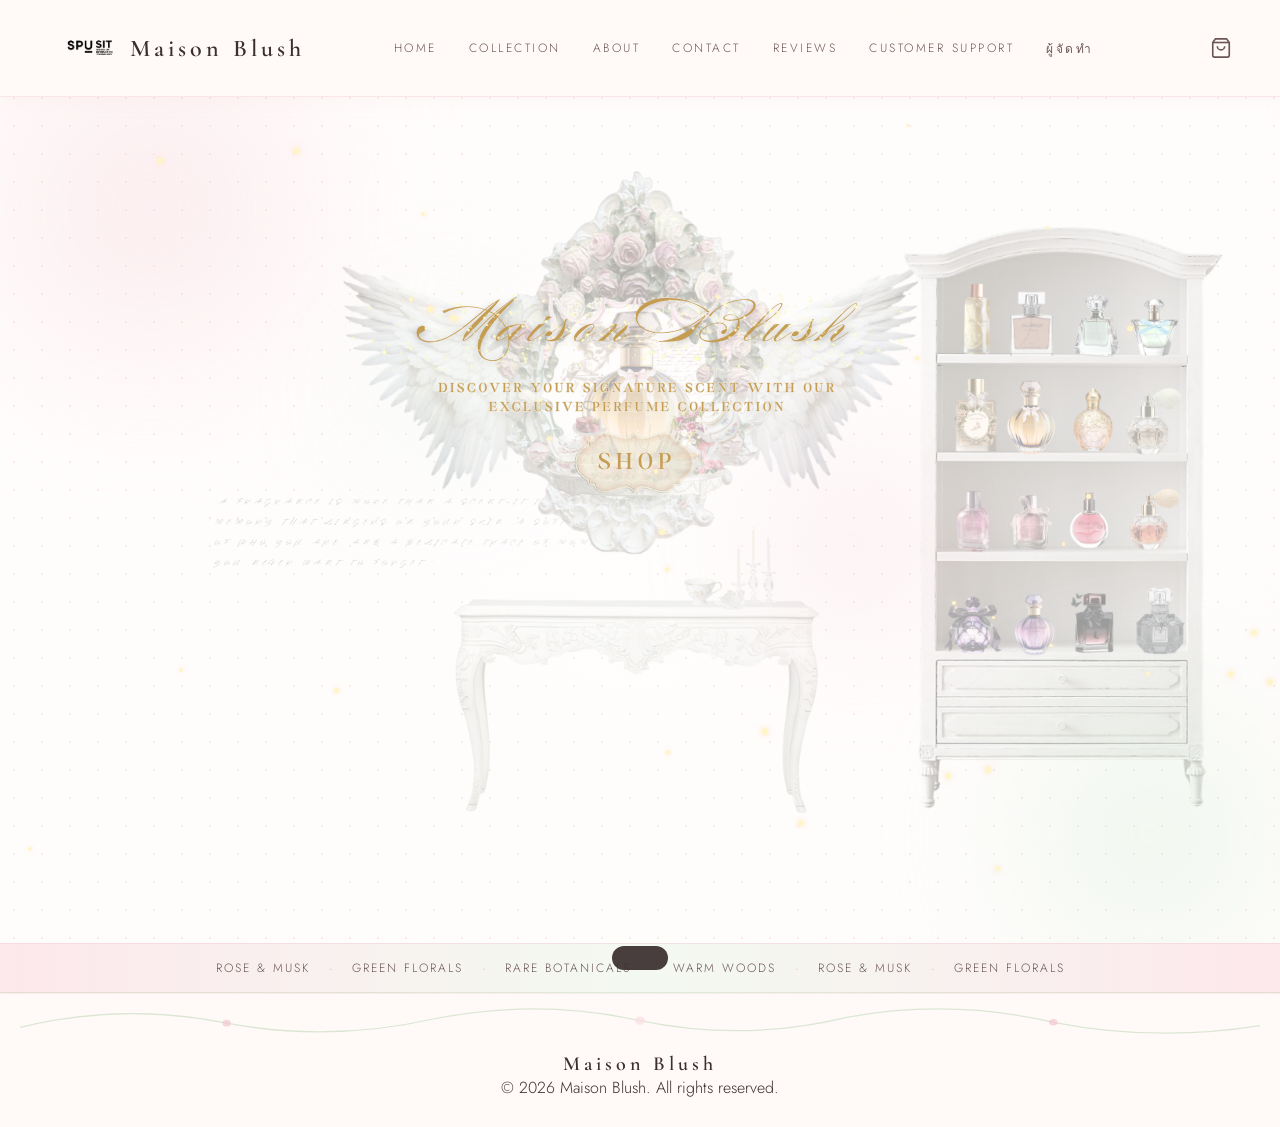
==== commit 82611868: "Update index.html" ====
--- a/index.html
+++ b/index.html
@@ -72,7 +72,6 @@
   <div class="hero-blob b1"></div><div class="hero-blob b2"></div><div class="hero-blob b3"></div><div class="hero-blob b4"></div>
   <div class="overlay"></div>
 <div class="hero-box">
-  <p>Discover your signature scent with our exclusive perfume collection</p>
   <a href="collection.html" class="shop-button-img">
    <img src="pic/shop.png" alt="Shop Now">
   </a>
@@ -102,4 +101,4 @@
 <script src="script.js"></script>
 
 </body>
-</html>+</html>
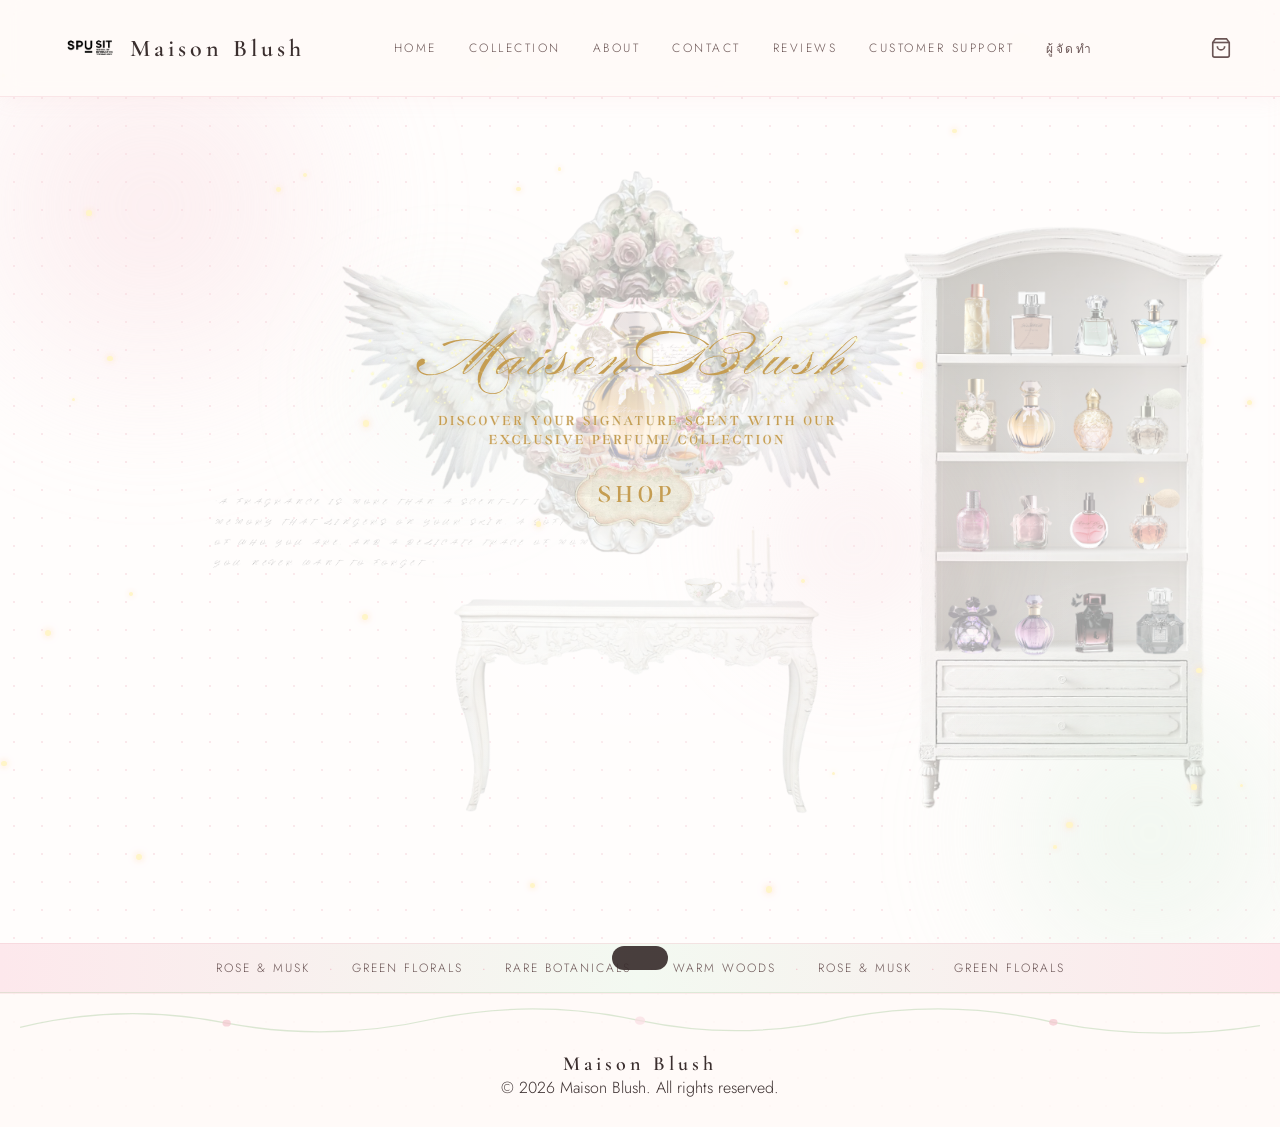
==== commit 802462c6: "Update index.html" ====
--- a/index.html
+++ b/index.html
@@ -75,7 +75,6 @@
   <a href="collection.html" class="shop-button-img">
    <img src="pic/shop.png" alt="Shop Now">
   </a>
-  <div class="hero-ornament bottom-ornament">— &ensp; Maison Blush &ensp; —</div>
 </div>
 </section>
 
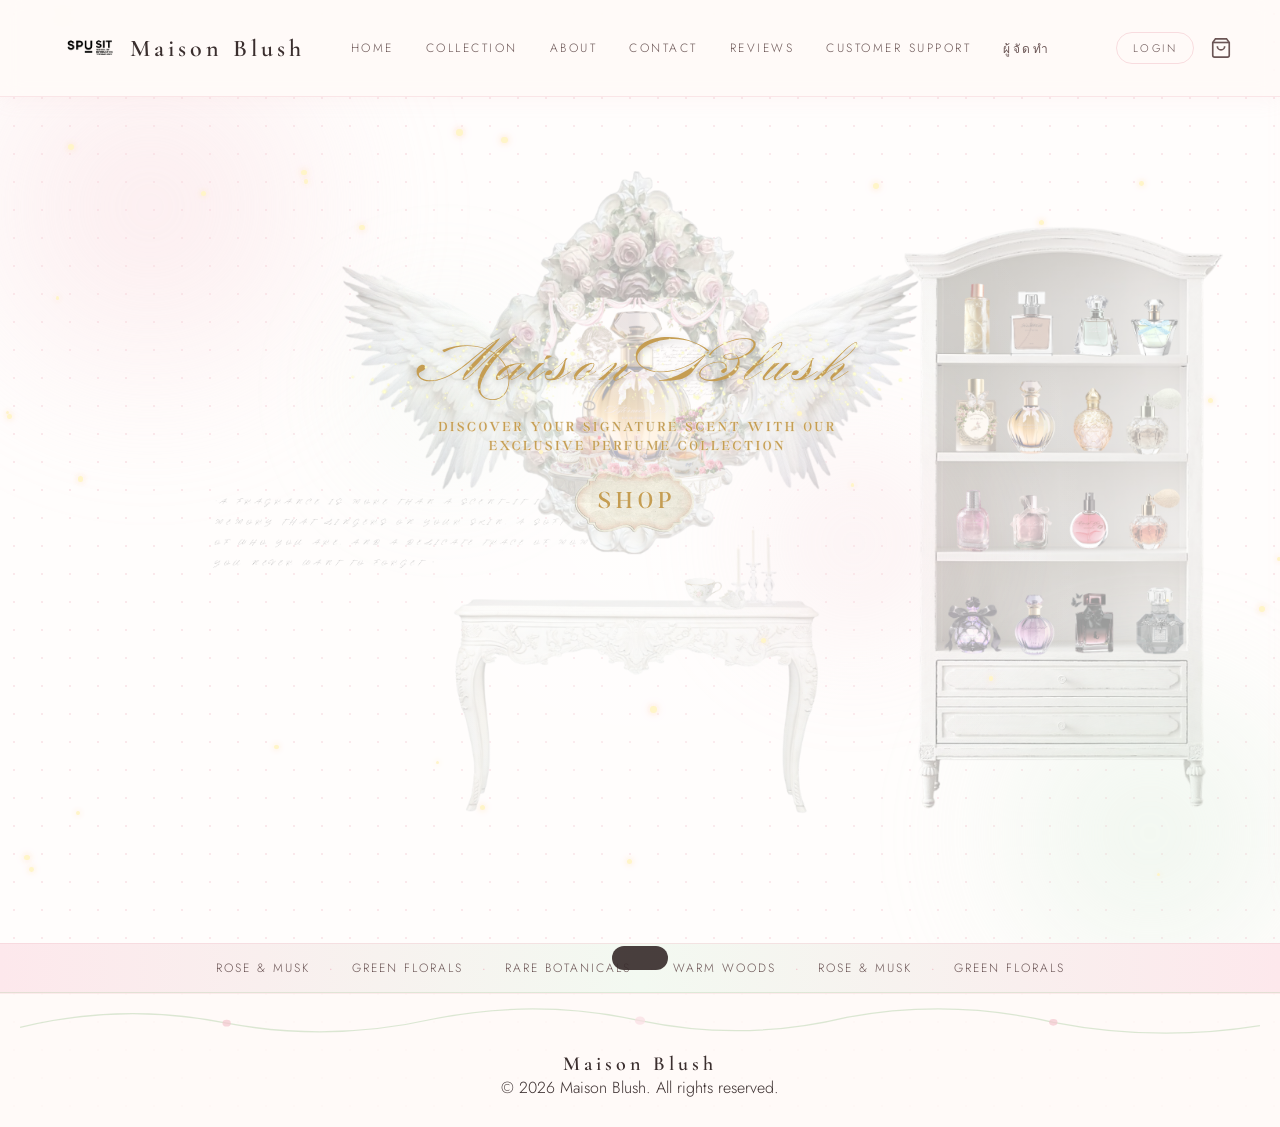
==== commit 8bec2812: "Update index.html" ====
--- a/index.html
+++ b/index.html
@@ -7,7 +7,13 @@
 <link href="https://fonts.googleapis.com/css2?family=Playfair+Display:wght@400;500;600&display=swap" rel="stylesheet">
 <link href="https://fonts.googleapis.com/css2?family=Cormorant+Garamond:ital,wght@0,300;0,400;0,600;1,300;1,400&family=Jost:wght@200;300;400&display=swap" rel="stylesheet">
 <link rel="stylesheet" href="style.css">
-<style>.logo{text-decoration:none!important;border-bottom:none!important;border:none!important;}</style>
+<style>
+.logo{text-decoration:none!important;border-bottom:none!important;border:none!important;}
+/* ── LOGIN BUTTON ── */
+.login-btn{font-family:'Jost',sans-serif;font-size:11px;font-weight:300;letter-spacing:2.5px;text-transform:uppercase;color:#6b5555;text-decoration:none;padding:7px 16px;border:1px solid rgba(243,198,206,0.6);border-radius:20px;transition:all 0.25s ease;white-space:nowrap;cursor:pointer;background:none;}
+.login-btn:hover{background:#fde8ec;color:#e8aeb7;border-color:#f3c6ce;}
+@media(max-width:768px){.login-btn{display:none;}}
+</style>
 </head>
 <body class="home-page fade-in">
 <div class="sparkle-layer" id="sparkleLayer"></div>
@@ -18,9 +24,7 @@
   <div class="cart-items" id="cartItems"><div class="cart-empty" id="cartEmpty">ยังไม่มีสินค้าในตะกร้า 🌸</div></div>
   <div class="cart-footer-panel" id="cartFooterPanel" style="display:none">
     <div class="cart-total"><span class="cart-total-label">ยอดรวมทั้งหมด</span><span class="cart-total-amount" id="cartTotal">฿0</span></div>
-    <button class="checkout-btn" onclick="goToCheckout()">
-  ยืนยันคำสั่งซื้อ
-</button>
+    <button class="checkout-btn" onclick="goToCheckout()">ยืนยันคำสั่งซื้อ</button>
   </div>
 </div>
 <div class="toast" id="toast"></div>
@@ -34,6 +38,7 @@
   <a href="reviews.html" onclick="closeMobileNav()">Reviews</a>
   <a href="support.html" onclick="closeMobileNav()">Customer Support</a>
   <a href="team.html" onclick="closeMobileNav()">ผู้จัดทำ</a>
+  <a href="login.html" onclick="closeMobileNav()" id="mobileLoginBtn">Login</a>
 </div>
 
 <header>
@@ -53,6 +58,9 @@
   </nav>
 
   <div class="header-actions">
+    <!-- ปุ่ม Login / ชื่อ user -->
+    <a href="login.html" class="login-btn" id="loginBtn">Login</a>
+
     <button class="cart-icon-btn" onclick="openCart()">
       <svg viewBox="0 0 24 24" fill="none" stroke="currentColor" stroke-width="1.8">
         <path d="M6 2L3 6v14a2 2 0 002 2h14a2 2 0 002-2V6l-3-4z"/>
@@ -71,11 +79,13 @@
 <section class="hero">
   <div class="hero-blob b1"></div><div class="hero-blob b2"></div><div class="hero-blob b3"></div><div class="hero-blob b4"></div>
   <div class="overlay"></div>
-<div class="hero-box">
-  <a href="collection.html" class="shop-button-img">
-   <img src="pic/shop.png" alt="Shop Now">
-  </a>
-</div>
+  <div class="hero-box">
+    <p>Discover your signature scent with our exclusive perfume collection</p>
+    <a href="collection.html" class="shop-button-img">
+     <img src="pic/shop.png" alt="Shop Now">
+    </a>
+    <div class="hero-ornament bottom-ornament">— &ensp; Maison Blush &ensp; —</div>
+  </div>
 </section>
 
 <div class="scent-strip">
@@ -97,7 +107,35 @@
   <div class="logo footer-logo">Maison Blush</div>
   <p>© 2026 Maison Blush. All rights reserved.</p>
 </footer>
+
 <script src="script.js"></script>
-
+<script>
+(function() {
+  const u = JSON.parse(localStorage.getItem('mbCurrentUser'));
+  const btn = document.getElementById('loginBtn');
+  const mobileBtn = document.getElementById('mobileLoginBtn');
+  if (!btn) return;
+  if (u) {
+    // Desktop: แสดงชื่อ กดเพื่อ logout
+    btn.textContent = '✿ ' + u.name;
+    btn.href = '#';
+    btn.onclick = function(e) {
+      e.preventDefault();
+      localStorage.removeItem('mbCurrentUser');
+      location.reload();
+    };
+    // Mobile nav: แสดงชื่อด้วย
+    if (mobileBtn) {
+      mobileBtn.textContent = '✿ ' + u.name + ' (ออกจากระบบ)';
+      mobileBtn.href = '#';
+      mobileBtn.onclick = function(e) {
+        e.preventDefault();
+        localStorage.removeItem('mbCurrentUser');
+        location.reload();
+      };
+    }
+  }
+})();
+</script>
 </body>
 </html>
--- a/style.css
+++ b/style.css
@@ -1654,4 +1654,129 @@
   align-items: center !important;
   justify-content: center !important;
   white-space: nowrap !important;
-}+}
+
+.auth-section {
+  min-height: 80vh;
+  display: flex;
+  align-items: center;
+  justify-content: center;
+  padding: 60px 20px;
+  background: linear-gradient(145deg, #fde8ec 0%, #fff5f7 40%, #eef8f0 100%);
+}
+
+.auth-card {
+  background: rgba(255,255,255,0.92);
+  border-radius: 28px;
+  border: 1px solid rgba(243,198,206,0.5);
+  padding: 44px 40px;
+  width: 100%;
+  max-width: 420px;
+  box-shadow: 0 4px 30px rgba(232,174,183,0.12);
+  position: relative;
+}
+
+.auth-card::before {
+  content: "";
+  position: absolute;
+  inset: 10px;
+  border: 1px dashed rgba(243,198,206,0.4);
+  border-radius: 20px;
+  pointer-events: none;
+}
+
+.auth-brand {
+  font-family: 'Cormorant Garamond', serif;
+  font-size: 26px;
+  letter-spacing: 5px;
+  color: var(--text-dark);
+  text-align: center;
+  margin-bottom: 6px;
+}
+
+.auth-sub {
+  font-family: 'Cormorant Garamond', serif;
+  font-size: 14px;
+  color: var(--text-light);
+  text-align: center;
+  font-style: italic;
+  letter-spacing: 2px;
+  margin-bottom: 28px;
+}
+
+.auth-divider {
+  display: flex;
+  align-items: center;
+  justify-content: center;
+  gap: 10px;
+  margin-bottom: 28px;
+  color: var(--pink-deep);
+  font-size: 14px;
+}
+
+.auth-line {
+  display: inline-block;
+  width: 50px;
+  height: 1px;
+  background: linear-gradient(90deg, transparent, var(--pink-mid), transparent);
+}
+
+.auth-btn {
+  width: 100%;
+  padding: 14px;
+  border: none;
+  cursor: pointer;
+  background: linear-gradient(135deg, #f3b6c1, #e8aeb7);
+  color: white;
+  border-radius: 20px;
+  font-family: 'Jost', sans-serif;
+  font-size: 12px;
+  letter-spacing: 3px;
+  text-transform: uppercase;
+  box-shadow: 0 6px 24px rgba(232,174,183,0.4);
+  transition: all 0.3s;
+  margin-top: 10px;
+}
+
+.auth-btn:hover {
+  transform: translateY(-2px);
+  box-shadow: 0 10px 32px rgba(232,174,183,0.5);
+}
+
+.auth-link-row {
+  text-align: center;
+  margin-top: 20px;
+  font-size: 12px;
+  color: var(--text-light);
+  letter-spacing: 0.5px;
+}
+
+.auth-link-row a {
+  color: var(--pink-deep);
+  text-decoration: none;
+  letter-spacing: 1px;
+  transition: opacity 0.2s;
+}
+
+.auth-link-row a:hover { opacity: 0.7; }
+
+@media (max-width: 480px) {
+  .auth-card { padding: 32px 24px; }
+}
+
+.login-btn {
+  font-family: 'Jost', sans-serif;
+  font-size: 11px;
+  font-weight: 300;
+  letter-spacing: 2.5px;
+  text-transform: uppercase;
+  color: #6b5555;
+  text-decoration: none;
+  padding: 7px 16px;
+  border: 1px solid rgba(243,198,206,0.6);
+  border-radius: 20px;
+  transition: all 0.25s ease;
+  white-space: nowrap;
+}
+.login-btn:hover { background: #fde8ec; color: #e8aeb7; border-color: #f3c6ce; }
+@media (max-width: 768px) { .login-btn { display: none; } }
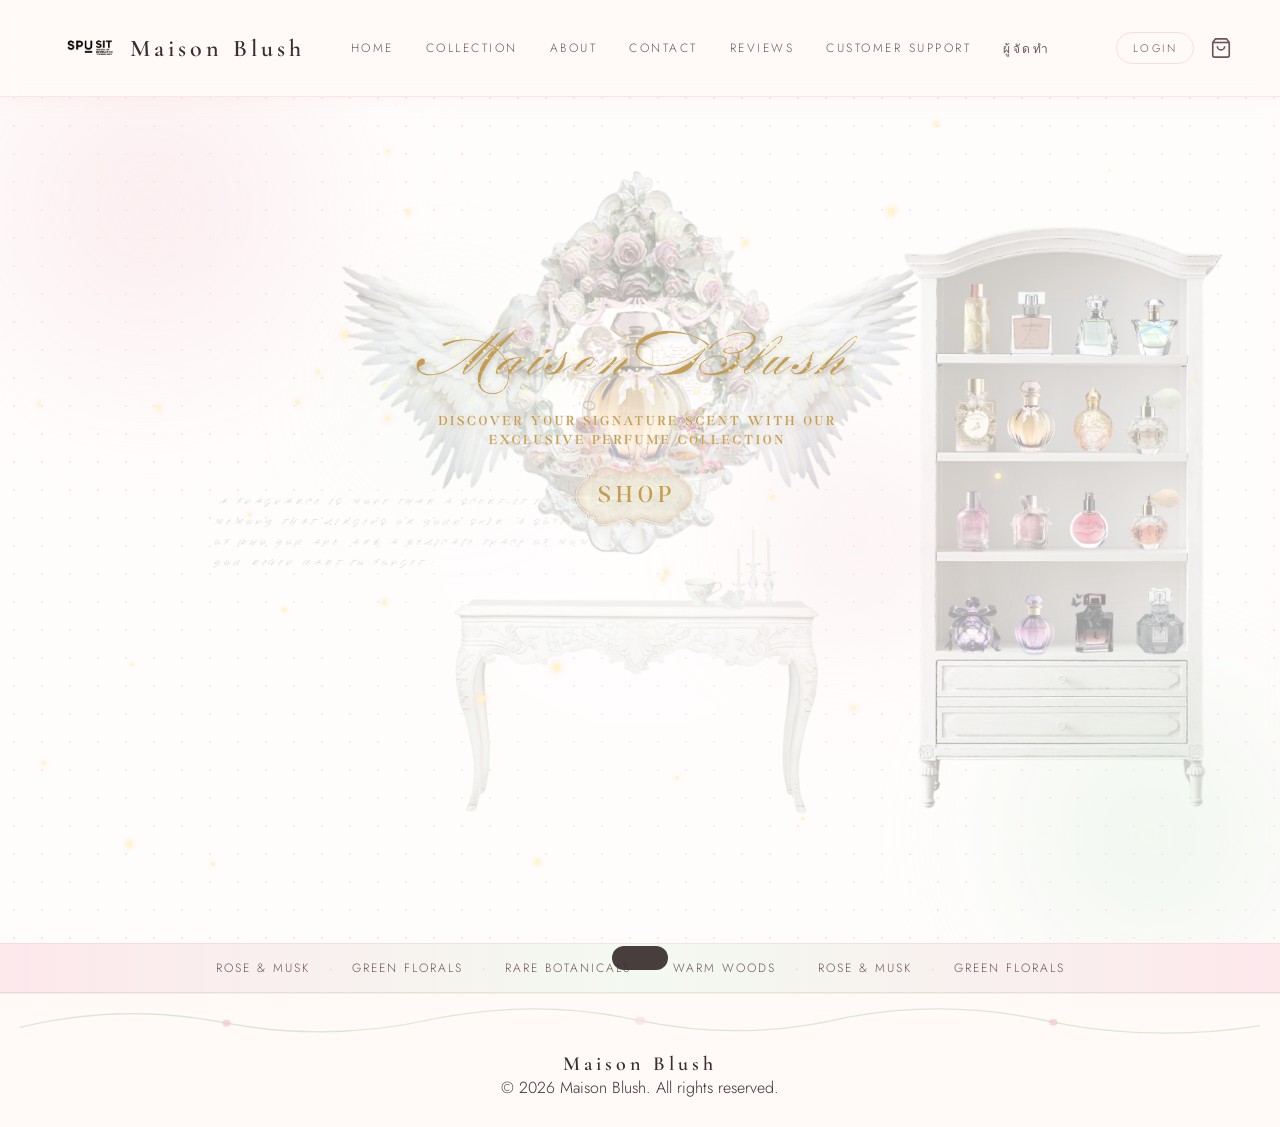
==== commit 2ec2cf27: "Update index.html" ====
--- a/index.html
+++ b/index.html
@@ -80,11 +80,9 @@
   <div class="hero-blob b1"></div><div class="hero-blob b2"></div><div class="hero-blob b3"></div><div class="hero-blob b4"></div>
   <div class="overlay"></div>
   <div class="hero-box">
-    <p>Discover your signature scent with our exclusive perfume collection</p>
     <a href="collection.html" class="shop-button-img">
      <img src="pic/shop.png" alt="Shop Now">
     </a>
-    <div class="hero-ornament bottom-ornament">— &ensp; Maison Blush &ensp; —</div>
   </div>
 </section>
 
